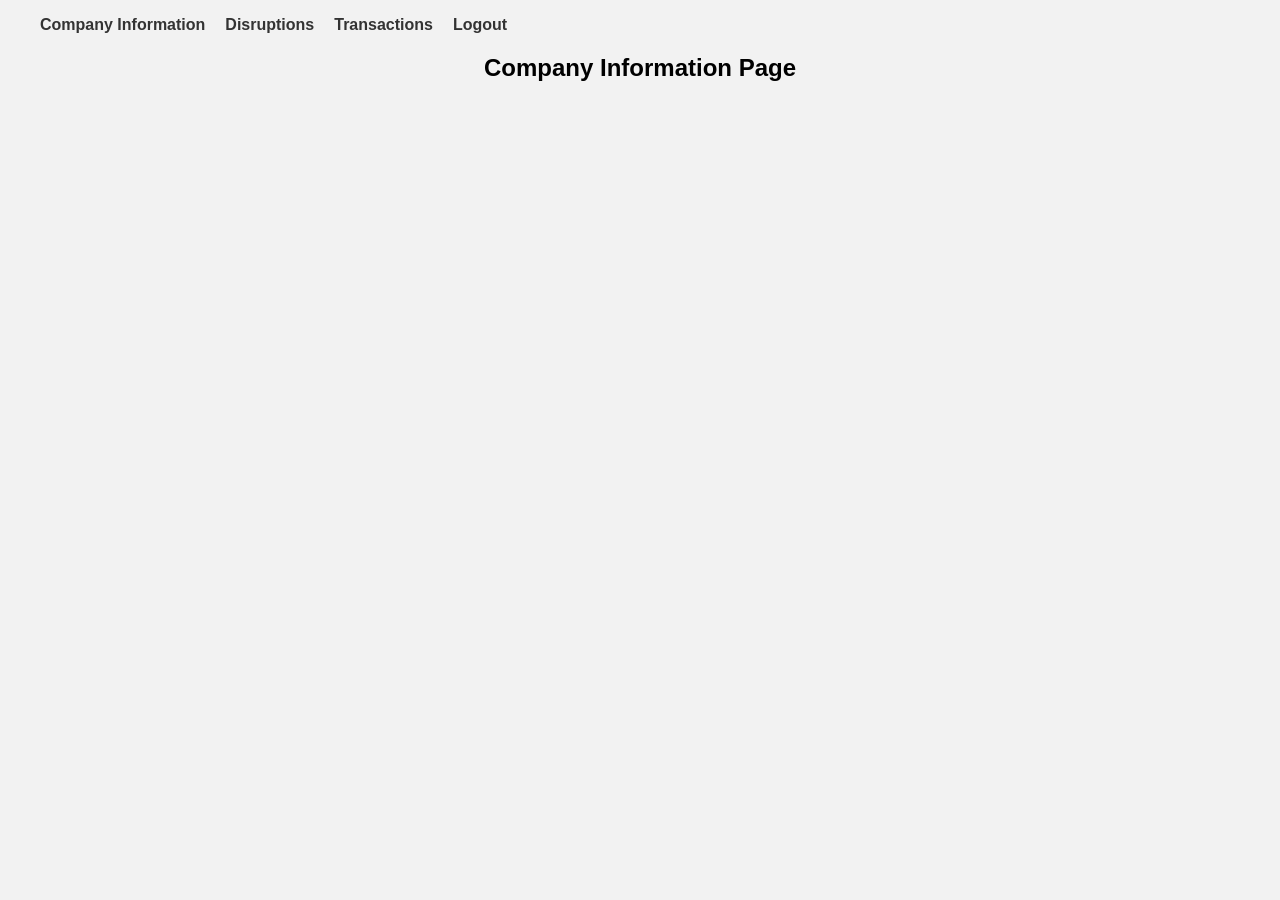
==== company.html @ 4a79bb9a "added navigation links for new pages" ====
<!DOCTYPE html>
<html>
<head>
  <title>Company Information</title>
  <link rel="stylesheet" href="css/style.css">
</head>
<body>
  <ul class="nav-tabs">
    <li><a href="company.html">Company Information</a></li>
    <li><a href="disruptions.html">Disruptions</a></li>
    <li><a href="transactions.html">Transactions</a></li>
    <li><a href="index.html">Logout</a></li>
  </ul>

  <div align="center">
    <h2>Company Information Page</h2>
  </div>
</body>
</html>
---- css/style.css ----
body {
  font-family: Arial, sans-serif;
  background-color: #f2f2f2;
  margin: 0;
  padding: 0;
}

header {
  background-color: white;
  padding: 10px 30px;
  border-bottom: 1px solid #ccc;
  display: flex;
  justify-content: space-between;
  align-items: center;
}

.nav-tabs {
  list-style: none;
  display: flex;
  gap: 20px;
}

.nav-tabs a {
  text-decoration: none;
  color: #333;
  font-weight: bold;
}

.search-bar {
  padding: 5px;
  border-radius: 4px;
  border: 1px solid #ccc;
}

.dashboard {
  display: flex;
  justify-content: space-around;
  padding: 20px;
  gap: 15px;
}

.panel {
  background-color: white;
  border-radius: 8px;
  padding: 15px;
  flex: 1;
  box-shadow: 0 0 5px rgba(0,0,0,0.1);
}

.company-info form,
.transactions form {
  display: flex;
  flex-direction: column;
  gap: 8px;
}

input, button {
  padding: 6px;
  border-radius: 4px;
  border: 1px solid #ccc;
}

button {
  background-color: #0056b3;
  color: white;
  border: none;
  cursor: pointer;
}

button:hover {
  background-color: #00408d;
}

.kpi-box {
  margin-bottom: 10px;
  padding: 10px;
  background-color: #f9f9f9;
  border-radius: 4px;
}
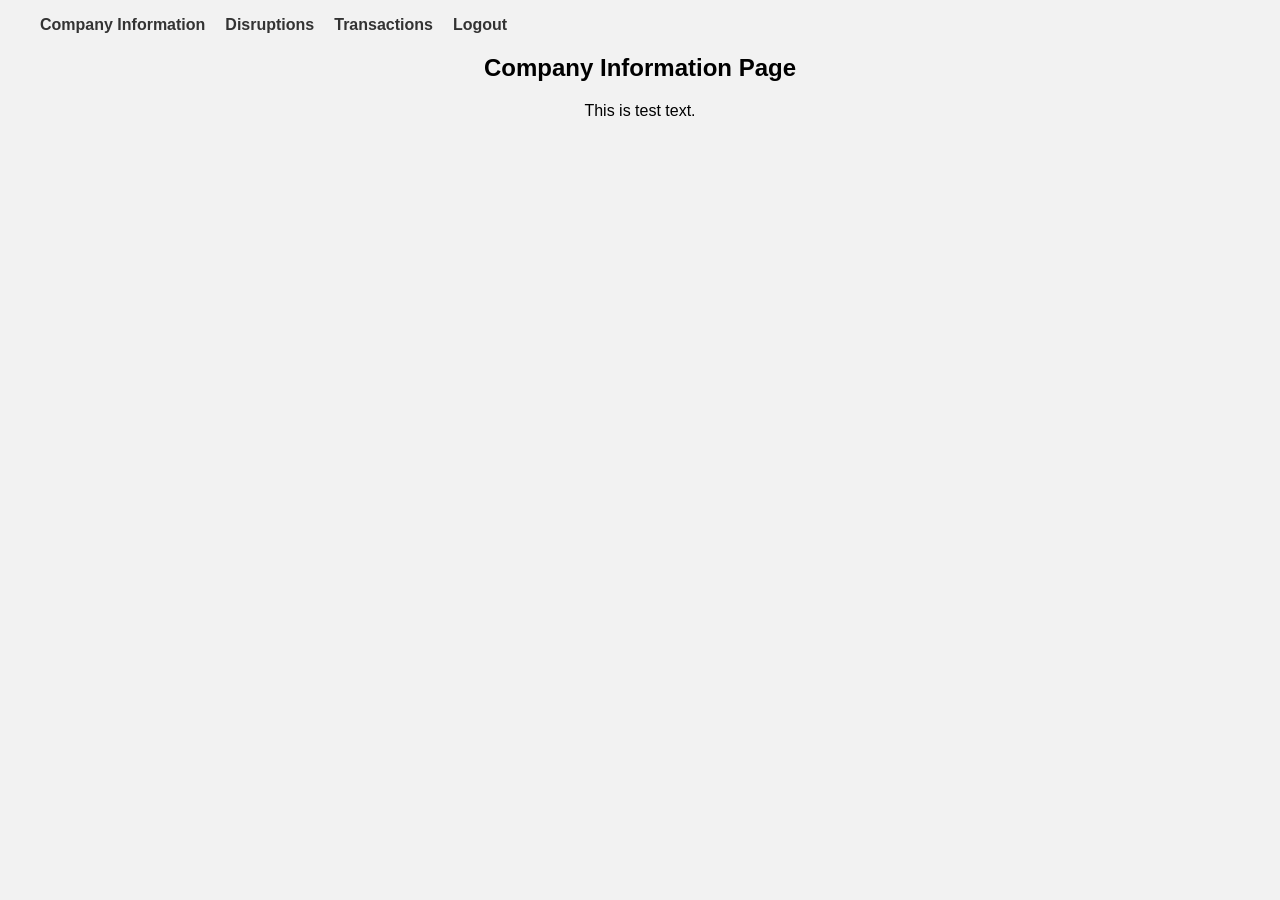
==== commit 7df56d15: "Add test text to company information page" ====
--- a/company.html
+++ b/company.html
@@ -14,6 +14,7 @@
 
   <div align="center">
     <h2>Company Information Page</h2>
+    <p>This is test text. </p>
   </div>
 </body>
 </html>
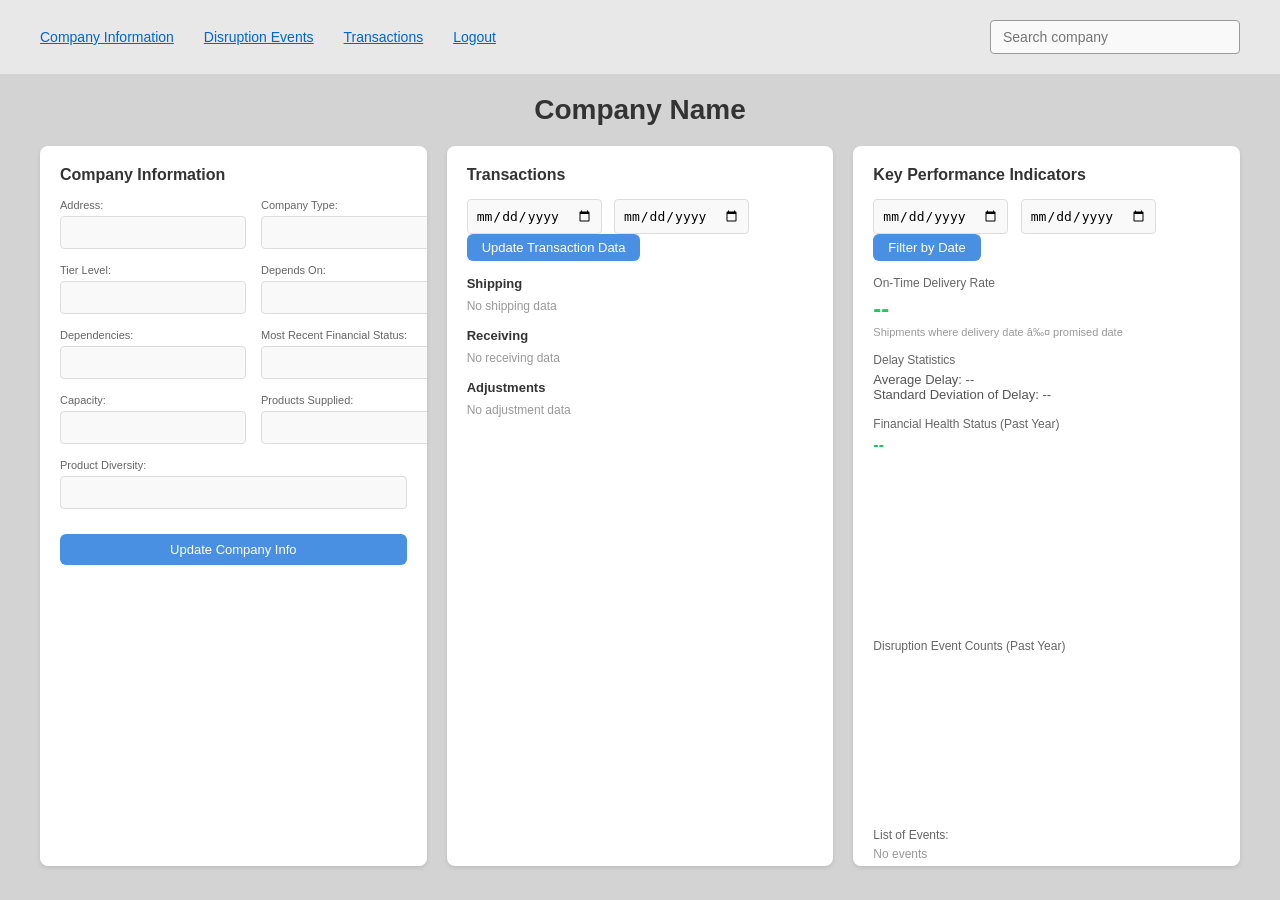
==== commit a8caab86: "Added files from www so the code is the same on github" ====
--- a/company.html
+++ b/company.html
@@ -1,20 +1,938 @@
 <!DOCTYPE html>
 <html>
 <head>
-  <title>Company Information</title>
-  <link rel="stylesheet" href="css/style.css">
+    <title>Company Information</title>
+    <!-- Plotly.js for creating graphs (from your ajax_example.html) -->
+    <script src="https://cdn.plot.ly/plotly-2.35.2.min.js" charset="utf-8"></script>
+    <style>
+        /* Reset default browser styles */
+        * {
+            margin: 0;
+            padding: 0;
+            box-sizing: border-box;
+        }
+
+        body {
+            font-family: -apple-system, BlinkMacSystemFont, 'Segoe UI', Arial, sans-serif;
+            background-color: #d3d3d3;
+            color: #333;
+        }
+
+        /* ===== NAVIGATION BAR STYLES ===== */
+        nav {
+            background-color: #e8e8e8;
+            padding: 20px 40px;
+            display: flex;
+            justify-content: space-between;
+            align-items: center;
+        }
+
+        .nav-links {
+            display: flex;
+            gap: 30px;
+        }
+
+        .nav-links a {
+            color: #0066cc;
+            text-decoration: underline;
+            font-size: 14px;
+        }
+
+        /* ===== SEARCH BOX STYLES ===== */
+        .search-box {
+            position: relative;
+            width: 250px;
+        }
+
+        .search-box input {
+            padding: 8px 12px;
+            border: 1px solid #999;
+            border-radius: 4px;
+            width: 100%;
+            font-size: 14px;
+        }
+
+        /* Dropdown that appears below search box */
+        .search-results {
+            position: absolute;
+            top: 100%;
+            left: 0;
+            right: 0;
+            background-color: white;
+            border: 1px solid #ddd;
+            border-top: none;
+            border-radius: 0 0 4px 4px;
+            max-height: 300px;
+            overflow-y: auto;
+            display: none; /* Hidden by default */
+            z-index: 1000;
+            box-shadow: 0 4px 6px rgba(0,0,0,0.1);
+        }
+
+        /* Show dropdown when .show class is added */
+        .search-results.show {
+            display: block;
+        }
+
+        /* Individual search result item */
+        .search-result-item {
+            padding: 12px;
+            cursor: pointer;
+            border-bottom: 1px solid #f0f0f0;
+            font-size: 14px;
+        }
+
+        .search-result-item:hover {
+            background-color: #f5f5f5;
+        }
+
+        .no-results {
+            padding: 12px;
+            color: #999;
+            font-size: 14px;
+            text-align: center;
+        }
+
+        /* ===== MAIN CONTAINER STYLES ===== */
+        .container {
+            padding: 20px 40px;
+            max-width: 1600px;
+            margin: 0 auto;
+        }
+
+        .page-title {
+            text-align: center;
+            font-size: 28px;
+            font-weight: 600;
+            margin-bottom: 20px;
+            color: #333;
+        }
+
+        /* Three-column grid layout */
+        .dashboard-grid {
+            display: grid;
+            grid-template-columns: 1fr 1fr 1fr;
+            gap: 20px;
+        }
+
+        /* ===== CARD STYLES ===== */
+        .card {
+            background-color: white;
+            border-radius: 8px;
+            padding: 20px;
+            box-shadow: 0 2px 4px rgba(0,0,0,0.1);
+            max-height: calc(100vh - 180px);
+            overflow-y: auto;
+            display: flex;
+            flex-direction: column;
+        }
+
+        .card-title {
+            font-size: 16px;
+            font-weight: 600;
+            margin-bottom: 15px;
+            color: #333;
+        }
+
+        /* ===== FORM STYLES ===== */
+        .form-row {
+            display: grid;
+            grid-template-columns: 1fr 1fr;
+            gap: 15px;
+            margin-bottom: 15px;
+        }
+
+        .form-group {
+            display: flex;
+            flex-direction: column;
+        }
+
+        .form-group.full-width {
+            grid-column: 1 / -1;
+        }
+
+        label {
+            font-size: 11px;
+            color: #666;
+            margin-bottom: 5px;
+        }
+
+        input, select, textarea {
+            padding: 8px;
+            border: 1px solid #ddd;
+            border-radius: 4px;
+            font-size: 13px;
+            background-color: #f9f9f9;
+        }
+
+        /* ===== BUTTON STYLES ===== */
+        .btn {
+            background-color: #4a90e2;
+            color: white;
+            border: none;
+            padding: 8px 20px;
+            border-radius: 6px;
+            font-size: 13px;
+            cursor: pointer;
+            margin-top: 10px;
+        }
+
+        .btn:hover {
+            background-color: #357abd;
+        }
+
+        /* ===== TRANSACTION SECTION STYLES ===== */
+        .transaction-section {
+            margin-bottom: 15px;
+        }
+
+        .section-label {
+            font-size: 13px;
+            font-weight: 600;
+            color: #333;
+            margin-bottom: 8px;
+        }
+
+        .transaction-list {
+            font-size: 12px;
+            color: #555;
+        }
+
+        /* Individual transaction item */
+        .transaction-item {
+            padding: 8px;
+            margin-bottom: 6px;
+            background-color: #f9f9f9;
+            border-left: 3px solid #4a90e2;
+            border-radius: 4px;
+            font-size: 12px;
+            line-height: 1.5;
+        }
+
+        .transaction-item:last-child {
+            margin-bottom: 0;
+        }
+
+        /* KPI Styles */
+        .kpi-metric {
+            margin-bottom: 15px;
+        }
+
+        .kpi-label {
+            font-size: 12px;
+            color: #666;
+            margin-bottom: 5px;
+        }
+
+        .kpi-value {
+            font-size: 24px;
+            font-weight: 700;
+            color: #22c55e;
+            margin-bottom: 3px;
+        }
+
+        .kpi-description {
+            font-size: 11px;
+            color: #999;
+        }
+
+        .status-healthy {
+            color: #22c55e;
+            font-size: 16px;
+            font-weight: 600;
+        }
+
+        /* Graph containers */
+        .graph-container {
+            width: 100%;
+            height: 150px;
+            margin: 10px 0;
+        }
+
+        .event-list-item {
+            font-size: 12px;
+            color: #555;
+            padding: 5px 0;
+            border-bottom: 1px solid #f0f0f0;
+        }
+
+        .event-list-item:last-child {
+            border-bottom: none;
+        }
+    </style>
 </head>
 <body>
-  <ul class="nav-tabs">
-    <li><a href="company.html">Company Information</a></li>
-    <li><a href="disruptions.html">Disruptions</a></li>
-    <li><a href="transactions.html">Transactions</a></li>
-    <li><a href="index.html">Logout</a></li>
-  </ul>
-
-  <div align="center">
-    <h2>Company Information Page</h2>
-    <p>This is test text. </p>
-  </div>
+    <!-- ===== NAVIGATION BAR ===== -->
+    <nav>
+        <div class="nav-links">
+            <a href="company.html">Company Information</a>
+            <a href="disruptions.html">Disruption Events</a>
+            <a href="transactions.html">Transactions</a>
+	    <a href="index.html">Logout</a>
+        </div>
+        
+        <!-- Search box with dropdown -->
+        <div class="search-box">
+            <input type="text" id="search-input" placeholder="Search company" autocomplete="off">
+            <div class="search-results" id="search-results"></div>
+        </div>
+    </nav>
+
+    <!-- ===== MAIN CONTENT CONTAINER ===== -->
+    <div class="container">
+        <h1 class="page-title">Company Name</h1>
+
+        <div class="dashboard-grid">
+            <!-- ===== LEFT COLUMN: COMPANY INFORMATION ===== -->
+            <div class="card">
+                <h2 class="card-title">Company Information</h2>
+                
+                <div class="form-row">
+                    <div class="form-group">
+                        <label>Address:</label>
+                        <input type="text" id="address" readonly>
+                    </div>
+                    <div class="form-group">
+                        <label>Company Type:</label>
+                        <input type="text" id="company-type" readonly>
+                    </div>
+                </div>
+
+                <div class="form-row">
+                    <div class="form-group">
+                        <label>Tier Level:</label>
+                        <input type="text" id="tier-level" readonly>
+                    </div>
+                    <div class="form-group">
+                        <label>Depends On:</label>
+                        <input type="text" id="depends-on" readonly>
+                    </div>
+                </div>
+
+                <div class="form-row">
+                    <div class="form-group">
+                        <label>Dependencies:</label>
+                        <input type="text" id="dependencies" readonly>
+                    </div>
+                    <div class="form-group">
+                        <label>Most Recent Financial Status:</label>
+                        <input type="text" id="financial-status" readonly>
+                    </div>
+                </div>
+
+                <div class="form-row">
+                    <div class="form-group">
+                        <label>Capacity:</label>
+                        <input type="text" id="capacity" readonly>
+                    </div>
+                    <div class="form-group">
+                        <label>Products Supplied:</label>
+                        <input type="text" id="products" readonly>
+                    </div>
+                </div>
+
+                <div class="form-row">
+                    <div class="form-group full-width">
+                        <label>Product Diversity:</label>
+                        <input type="text" id="product-diversity" readonly>
+                    </div>
+                </div>
+
+                <button class="btn">Update Company Info</button>
+            </div>
+
+            <!-- ===== MIDDLE COLUMN: TRANSACTIONS ===== -->
+            <div class="card">
+                <h2 class="card-title">Transactions</h2>
+                
+                <!-- Date filter inputs -->
+                <div class="date-inputs" style="margin-bottom: 15px;">
+                    <input type="date" id="transaction-start-date" style="margin-right: 8px;">
+                    <input type="date" id="transaction-end-date" style="margin-right: 8px;">
+                    <button class="btn" onclick="updateTransactions()" style="margin-top: 0; padding: 6px 15px;">Update Transaction Data</button>
+                </div>
+                
+                <!-- Shipping transactions section -->
+                <div class="transaction-section">
+                    <h3 class="section-label">Shipping</h3>
+                    <div id="shipping-list" class="transaction-list">
+                        <p style="color: #999;">No shipping data</p>
+                    </div>
+                </div>
+
+                <!-- Receiving transactions section -->
+                <div class="transaction-section">
+                    <h3 class="section-label">Receiving</h3>
+                    <div id="receiving-list" class="transaction-list">
+                        <p style="color: #999;">No receiving data</p>
+                    </div>
+                </div>
+
+                <!-- Adjustments section -->
+                <div class="transaction-section">
+                    <h3 class="section-label">Adjustments</h3>
+                    <div id="adjustments-list" class="transaction-list">
+                        <p style="color: #999;">No adjustment data</p>
+                    </div>
+                </div>
+            </div>
+
+            <!-- ===== RIGHT COLUMN: KEY PERFORMANCE INDICATORS ===== -->
+            <div class="card">
+                <h2 class="card-title">Key Performance Indicators</h2>
+                
+                <!-- Date filter inputs for KPIs -->
+                <div class="date-inputs" style="margin-bottom: 15px;">
+                    <input type="date" id="kpi-start-date" style="margin-right: 8px;">
+                    <input type="date" id="kpi-end-date" style="margin-right: 8px;">
+                    <button class="btn" onclick="filterKPIsByDate()" style="margin-top: 0; padding: 6px 15px;">Filter by Date</button>
+                </div>
+
+                <!-- On-Time Delivery Rate -->
+                <div class="kpi-metric">
+                    <div class="kpi-label">On-Time Delivery Rate</div>
+                    <div class="kpi-value" id="delivery-rate">--</div>
+                    <div class="kpi-description">Shipments where delivery date ≤ promised date</div>
+                </div>
+
+                <!-- Delay Statistics -->
+                <div class="kpi-metric">
+                    <div class="kpi-label">Delay Statistics</div>
+                    <div style="font-size: 13px; color: #555;">
+                        <div id="avg-delay">Average Delay: --</div>
+                        <div id="std-delay">Standard Deviation of Delay: --</div>
+                    </div>
+                </div>
+
+                <!-- Financial Health Status -->
+                <div class="kpi-metric">
+                    <div class="kpi-label">Financial Health Status (Past Year)</div>
+                    <div class="status-healthy" id="financial-health-status">--</div>
+                    <!-- Graph for financial health trend -->
+                    <div id="financial-graph" class="graph-container"></div>
+                </div>
+
+                <!-- Disruption Event Counts -->
+                <div class="kpi-metric">
+                    <div class="kpi-label">Disruption Event Counts (Past Year)</div>
+                    <!-- Graph for disruption events -->
+                    <div id="disruption-graph" class="graph-container"></div>
+                    
+                    <div class="kpi-label" style="margin-top: 15px;">List of Events:</div>
+                    <div id="event-list">
+                        <p style="color: #999; font-size: 12px;">No events</p>
+                    </div>
+                </div>
+
+                <!-- Update KPI Data button at bottom -->
+                <button class="btn" onclick="updateKPIs()" style="margin-top: auto;">Update KPI Data</button>
+            </div>
+        </div>
+    </div>
+
+    <!-- ===== JAVASCRIPT CODE ===== -->
+    <script>
+        // Get references to search box elements
+        var searchInput = document.getElementById("search-input");
+        var searchResults = document.getElementById("search-results");
+        var currentCompanyId = null; // Stores the currently selected company ID
+
+        // =====================================================================
+        // SEARCH FUNCTIONALITY
+        // =====================================================================
+        // This runs every time the user types in the search box
+        searchInput.addEventListener("input", function() {
+            var searchTerm = searchInput.value.trim();
+            
+            // If search box is empty, hide the dropdown
+            if(searchTerm.length < 1) {
+                searchResults.classList.remove("show");
+                return;
+            }
+            
+            // Create AJAX request to search for companies
+            var xhttp = new XMLHttpRequest();
+            
+            // This function runs when we get a response from the server
+            xhttp.onload = function() {
+                if (this.readyState == 4 && this.status == 200) {
+                    // Parse the JSON response
+                    var data = JSON.parse(this.responseText);
+                    
+                    // Clear previous search results
+                    searchResults.innerHTML = "";
+                    
+                    // If there's an error, show it
+                    if(data.error) {
+                        searchResults.innerHTML = '<div class="no-results">Error: ' + data.error + '</div>';
+                        searchResults.classList.add("show");
+                        return;
+                    }
+                    
+                    // If no companies found, show "no results" message
+                    if(data.length == 0) {
+                        searchResults.innerHTML = '<div class="no-results">No companies found</div>';
+                        searchResults.classList.add("show");
+                        return;
+                    }
+                    
+                    // Loop through each company and create a clickable item
+                    for(var i = 0; i < data.length; i++) {
+                        var item = document.createElement("div");
+                        item.className = "search-result-item";
+                        item.textContent = data[i].CompanyName;
+                        item.setAttribute("data-id", data[i].CompanyID);
+                        
+                        // When user clicks on a company, load its info
+                        item.onclick = function() {
+                            var companyId = this.getAttribute("data-id");
+                            var companyName = this.textContent;
+                            loadCompanyInfo(companyId);
+                            searchResults.classList.remove("show");
+                            searchInput.value = companyName;
+                        };
+                        
+                        searchResults.appendChild(item);
+                    }
+                    
+                    // Show the dropdown with results
+                    searchResults.classList.add("show");
+                }
+            };
+            
+            // If AJAX request fails, show error
+            xhttp.onerror = function() {
+                searchResults.innerHTML = '<div class="no-results">Connection error</div>';
+                searchResults.classList.add("show");
+            };
+            
+            // Send the search request to the PHP file
+            xhttp.open("GET", "supply_chain.php?action=search&query=" + encodeURIComponent(searchTerm), true);
+            xhttp.send();
+        });
+
+        // Hide search results dropdown when clicking outside the search box
+        document.addEventListener("click", function(event) {
+            if (!event.target.closest(".search-box")) {
+                searchResults.classList.remove("show");
+            }
+        });
+
+        // =====================================================================
+        // LOAD COMPANY INFORMATION
+        // =====================================================================
+        // This function loads all the info for a selected company
+        function loadCompanyInfo(companyId) {
+            currentCompanyId = companyId; // Store the company ID for later use
+            
+            var xhttp = new XMLHttpRequest();
+            
+            // When we get the company data back from the server
+            xhttp.onload = function() {
+                if (this.readyState == 4 && this.status == 200) {
+                    var data = JSON.parse(this.responseText);
+                    
+                    if(data.error) {
+                        alert("Error: " + data.error);
+                        return;
+                    }
+                    
+                    // Update the page title with company name
+                    document.querySelector(".page-title").textContent = data.CompanyName;
+                    
+                    // Fill in all the company information fields
+                    document.getElementById("address").value = data.Address;
+                    document.getElementById("company-type").value = data.Type;
+                    document.getElementById("tier-level").value = data.TierLevel;
+                    document.getElementById("depends-on").value = data.UpstreamSuppliers;
+                    document.getElementById("dependencies").value = data.DownstreamDependencies;
+                    document.getElementById("financial-status").value = data.FinancialStatus;
+                    document.getElementById("capacity").value = data.Capacity;
+                    document.getElementById("products").value = data.Products;
+                    document.getElementById("product-diversity").value = data.ProductDiversity;
+                    
+                    // Load transaction data for this company
+                    loadTransactionData(companyId);
+                    
+                    // Clear KPI data - user needs to enter dates and click update button
+                    document.getElementById("delivery-rate").textContent = "--";
+                    document.getElementById("avg-delay").textContent = "Average Delay: --";
+                    document.getElementById("std-delay").textContent = "Standard Deviation of Delay: --";
+                    document.getElementById("financial-health-status").textContent = "--";
+                    document.getElementById("event-list").innerHTML = '<p style="color: #999; font-size: 12px;">No events</p>';
+                    document.getElementById("financial-graph").innerHTML = "";
+                    document.getElementById("disruption-graph").innerHTML = "";
+                    
+                    // DON'T auto-load KPI data - wait for user to enter dates and click button
+                }
+            };
+            
+            // Request company info from the PHP file
+            xhttp.open("GET", "supply_chain.php?company=" + companyId, true);
+            xhttp.send();
+        }
+
+        // =====================================================================
+        // LOAD TRANSACTION DATA
+        // =====================================================================
+        // This function loads transaction data for a company
+        // It can optionally filter by date range
+        function loadTransactionData(companyId, startDate, endDate) {
+            var xhttp = new XMLHttpRequest();
+            
+            // When we get the transaction data back from the server
+            xhttp.onload = function() {
+                if (this.readyState == 4 && this.status == 200) {
+                    try {
+                        var data = JSON.parse(this.responseText);
+                    } catch(e) {
+                        console.error("Failed to parse transaction JSON:", e);
+                        console.error("Response was:", this.responseText);
+                        alert("Error loading transaction data. Check console for details.");
+                        return;
+                    }
+                    
+                    if(data.error) {
+                        console.error("Transaction Error:", data.error);
+                        alert("Transaction Error: " + data.error);
+                        return;
+                    }
+                    
+                    // ===== DISPLAY SHIPPING DATA =====
+                    var shippingList = document.getElementById("shipping-list");
+                    if(data.shipping && data.shipping.length > 0) {
+                        shippingList.innerHTML = ""; // Clear existing content
+                        
+                        // Loop through each shipping transaction
+                        for(var i = 0; i < data.shipping.length; i++) {
+                            var item = document.createElement("div");
+                            item.className = "transaction-item";
+                            item.innerHTML = "<strong>Shipment #" + data.shipping[i].ShipmentID + "</strong><br>" +
+                                           "Product: " + data.shipping[i].Product + "<br>" +
+                                           "Promised Date: " + data.shipping[i].PromisedDate;
+                            shippingList.appendChild(item);
+                        }
+                    } else {
+                        shippingList.innerHTML = '<p style="color: #999;">No shipping data</p>';
+                    }
+                    
+                    // ===== DISPLAY RECEIVING DATA =====
+                    var receivingList = document.getElementById("receiving-list");
+                    if(data.receiving && data.receiving.length > 0) {
+                        receivingList.innerHTML = ""; // Clear existing content
+                        
+                        // Loop through each receiving transaction
+                        for(var i = 0; i < data.receiving.length; i++) {
+                            var item = document.createElement("div");
+                            item.className = "transaction-item";
+                            item.innerHTML = "<strong>Receipt #" + data.receiving[i].ReceivingID + "</strong><br>" +
+                                           "Product: " + data.receiving[i].Product + "<br>" +
+                                           "Received Date: " + data.receiving[i].ReceivedDate;
+                            receivingList.appendChild(item);
+                        }
+                    } else {
+                        receivingList.innerHTML = '<p style="color: #999;">No receiving data</p>';
+                    }
+                    
+                    // ===== DISPLAY ADJUSTMENTS DATA =====
+                    var adjustmentsList = document.getElementById("adjustments-list");
+                    if(data.adjustments && data.adjustments.length > 0) {
+                        adjustmentsList.innerHTML = ""; // Clear existing content
+                        
+                        // Loop through each adjustment transaction
+                        for(var i = 0; i < data.adjustments.length; i++) {
+                            var item = document.createElement("div");
+                            item.className = "transaction-item";
+                            item.innerHTML = "<strong>Inventory Adjustment</strong><br>" +
+                                           "Product: " + data.adjustments[i].Product + "<br>" +
+                                           "Date: " + data.adjustments[i].Date;
+                            adjustmentsList.appendChild(item);
+                        }
+                    } else {
+                        adjustmentsList.innerHTML = '<p style="color: #999;">No adjustment data</p>';
+                    }
+                }
+            };
+            
+            // Build the URL with company ID
+            var url = "supply_chain.php?action=transactions&company=" + companyId;
+            
+            // If dates are provided, add them to the URL
+            if(startDate && endDate) {
+                url += "&start_date=" + startDate + "&end_date=" + endDate;
+            }
+            
+            // Request transaction data from the PHP file
+            xhttp.open("GET", url, true);
+            xhttp.send();
+        }
+
+        // =====================================================================
+        // UPDATE TRANSACTIONS WITH DATE FILTER
+        // =====================================================================
+        // This function is called when the user clicks "Update Transaction Data"
+        function updateTransactions() {
+            // Make sure a company is selected first
+            if(!currentCompanyId) {
+                alert("Please select a company first");
+                return;
+            }
+            
+            // Get the date values from the input fields
+            var startDate = document.getElementById("transaction-start-date").value;
+            var endDate = document.getElementById("transaction-end-date").value;
+            
+            // Make sure both dates are selected
+            if(!startDate || !endDate) {
+                alert("Please select both start and end dates");
+                return;
+            }
+            
+            // Load transaction data with date filtering
+            loadTransactionData(currentCompanyId, startDate, endDate);
+        }
+
+        // =====================================================================
+        // FILTER KPIs BY DATE RANGE
+        // =====================================================================
+        // This function is called when the user clicks "Filter by Date"
+        function filterKPIsByDate() {
+            // Make sure a company is selected first
+            if(!currentCompanyId) {
+                alert("Please select a company first");
+                return;
+            }
+            
+            // Get the date values from the input fields
+            var startDate = document.getElementById("kpi-start-date").value;
+            var endDate = document.getElementById("kpi-end-date").value;
+            
+            // Make sure both dates are selected
+            if(!startDate || !endDate) {
+                alert("Please select both start and end dates");
+                return;
+            }
+            
+            // Load KPI data with date filtering
+            loadKPIData(currentCompanyId, startDate, endDate);
+        }
+
+        // =====================================================================
+        // UPDATE KPIs (for future use)
+        // =====================================================================
+        // This function is called when the user clicks "Update KPI Data" at the bottom
+        // You can use this for refreshing or updating the KPI data in the database
+        function updateKPIs() {
+            if(!currentCompanyId) {
+                alert("Please select a company first");
+                return;
+            }
+            
+            // TODO: Add functionality for updating KPI data
+            // For now, just reload the current KPI data
+            var startDate = document.getElementById("kpi-start-date").value;
+            var endDate = document.getElementById("kpi-end-date").value;
+            
+            if(startDate && endDate) {
+                loadKPIData(currentCompanyId, startDate, endDate);
+            } else {
+                alert("Please filter by date first using the 'Filter by Date' button");
+            }
+        }
+
+        // =====================================================================
+        // LOAD KPI DATA
+        // =====================================================================
+        // This function loads Key Performance Indicators for a company
+        // It can optionally filter by date range
+        function loadKPIData(companyId, startDate, endDate) {
+            var xhttp = new XMLHttpRequest();
+            
+            // When we get the KPI data back from the server
+            xhttp.onload = function() {
+                if (this.readyState == 4 && this.status == 200) {
+                    try {
+                        var data = JSON.parse(this.responseText);
+                    } catch(e) {
+                        console.error("Failed to parse JSON:", e);
+                        console.error("Response was:", this.responseText);
+                        alert("Error loading KPI data. Check console for details.");
+                        return;
+                    }
+                    
+                    if(data.error) {
+                        console.error("KPI Error:", data.error);
+                        alert("KPI Error: " + data.error);
+                        return;
+                    }
+                    
+                    // ===== UPDATE ON-TIME DELIVERY RATE =====
+                    if(data.deliveryRate !== null && data.deliveryRate !== undefined) {
+                        document.getElementById("delivery-rate").textContent = data.deliveryRate + "%";
+                    } else {
+                        document.getElementById("delivery-rate").textContent = "--";
+                    }
+                    
+                    // ===== UPDATE DELAY STATISTICS =====
+                    if(data.avgDelay !== null && data.avgDelay !== undefined) {
+                        document.getElementById("avg-delay").textContent = "Average Delay: " + data.avgDelay + " days";
+                    } else {
+                        document.getElementById("avg-delay").textContent = "Average Delay: --";
+                    }
+                    
+                    if(data.stdDelay !== null && data.stdDelay !== undefined) {
+                        document.getElementById("std-delay").textContent = "Standard Deviation of Delay: " + data.stdDelay + " days";
+                    } else {
+                        document.getElementById("std-delay").textContent = "Standard Deviation of Delay: --";
+                    }
+                    
+                    // ===== UPDATE FINANCIAL HEALTH STATUS =====
+                    if(data.financialStatus && data.financialStatus !== 'N/A') {
+                        document.getElementById("financial-health-status").textContent = data.financialStatus;
+                    } else {
+                        document.getElementById("financial-health-status").textContent = "--";
+                    }
+                    
+                    // ===== CREATE FINANCIAL HEALTH GRAPH =====
+                    // Using Plotly.js (from your ajax_example.html)
+                    if(data.financialTrend && data.financialTrend.length > 0) {
+                        var financialTrace = {
+                            x: data.financialTrend.map(function(item) { return item.quarter; }),
+                            y: data.financialTrend.map(function(item) { return item.score; }),
+                            type: 'scatter',
+                            mode: 'lines',
+                            line: { color: '#22c55e', width: 2 }
+                        };
+                        
+                        var financialLayout = {
+                            margin: { t: 5, r: 10, b: 25, l: 35 },
+                            xaxis: { title: '' },
+                            yaxis: { title: 'Health Score' },
+                            height: 150
+                        };
+                        
+                        Plotly.newPlot('financial-graph', [financialTrace], financialLayout, {displayModeBar: false});
+                    }
+                    
+                    // ===== CREATE DISRUPTION EVENTS GRAPH =====
+                    if(data.disruptionTrend && data.disruptionTrend.length > 0) {
+                        var disruptionTrace = {
+                            x: data.disruptionTrend.map(function(item) { return item.month; }),
+                            y: data.disruptionTrend.map(function(item) { return item.count; }),
+                            type: 'scatter',
+                            mode: 'lines',
+                            line: { color: '#ef4444', width: 2 }
+                        };
+                        
+                        var disruptionLayout = {
+                            margin: { t: 5, r: 10, b: 25, l: 35 },
+                            xaxis: { title: '' },
+                            yaxis: { title: 'Event Count' },
+                            height: 150
+                        };
+                        
+                        Plotly.newPlot('disruption-graph', [disruptionTrace], disruptionLayout, {displayModeBar: false});
+                    }
+                    
+                    // ===== UPDATE EVENT LIST =====
+                    var eventList = document.getElementById("event-list");
+                    if(data.events && data.events.length > 0) {
+                        eventList.innerHTML = "";
+                        for(var i = 0; i < data.events.length; i++) {
+                            var eventItem = document.createElement("div");
+                            eventItem.className = "event-list-item";
+                            eventItem.textContent = "· " + data.events[i].name + " (" + data.events[i].date + ")";
+                            eventList.appendChild(eventItem);
+                        }
+                    } else {
+                        eventList.innerHTML = '<p style="color: #999; font-size: 12px;">No events</p>';
+                    }
+                }
+            };
+            
+            // Build URL with company ID
+            var url = "supply_chain.php?action=kpi&company=" + companyId;
+            
+            // If dates are provided, add them to the URL
+            if(startDate && endDate) {
+                url += "&start_date=" + startDate + "&end_date=" + endDate;
+            }
+            
+            // Request KPI data from the PHP file
+            xhttp.open("GET", url, true);
+            xhttp.send();
+        }
+
+        // =====================================================================
+        // UPDATE KPIs WITH DATE FILTER
+        // =====================================================================
+        // This function is called when the user clicks "Update KPI Data"
+        function updateKPIs() {
+            // Make sure a company is selected first
+            if(!currentCompanyId) {
+                alert("Please select a company first");
+                return;
+            }
+            
+            // Get the date values from the input fields
+            var startDate = document.getElementById("kpi-start-date").value;
+            var endDate = document.getElementById("kpi-end-date").value;
+            
+            // Make sure both dates are selected
+            if(!startDate || !endDate) {
+                alert("Please select both start and end dates");
+                return;
+            }
+            
+            // Load KPI data with date filtering
+            loadKPIData(currentCompanyId, startDate, endDate);
+        }
+
+        // =====================================================================
+        // PAGE LOAD - CLEAR ALL FIELDS
+        // =====================================================================
+        // This runs when the page first loads
+        window.onload = function() {
+            currentCompanyId = null;
+            
+            // Clear the page title
+            document.querySelector(".page-title").textContent = "Company Name";
+            
+            // Clear all company info fields
+            document.getElementById("address").value = "";
+            document.getElementById("company-type").value = "";
+            document.getElementById("tier-level").value = "";
+            document.getElementById("depends-on").value = "";
+            document.getElementById("dependencies").value = "";
+            document.getElementById("financial-status").value = "";
+            document.getElementById("capacity").value = "";
+            document.getElementById("products").value = "";
+            document.getElementById("product-diversity").value = "";
+            searchInput.value = "";
+            
+            // Clear transaction data
+            document.getElementById("shipping-list").innerHTML = '<p style="color: #999;">No shipping data</p>';
+            document.getElementById("receiving-list").innerHTML = '<p style="color: #999;">No receiving data</p>';
+            document.getElementById("adjustments-list").innerHTML = '<p style="color: #999;">No adjustment data</p>';
+            
+            // Clear date inputs
+            document.getElementById("transaction-start-date").value = "";
+            document.getElementById("transaction-end-date").value = "";
+            document.getElementById("kpi-start-date").value = "";
+            document.getElementById("kpi-end-date").value = "";
+            
+            // Clear KPI data
+            document.getElementById("delivery-rate").textContent = "--";
+            document.getElementById("avg-delay").textContent = "Average Delay: --";
+            document.getElementById("std-delay").textContent = "Standard Deviation of Delay: --";
+            document.getElementById("financial-health-status").textContent = "--";
+            document.getElementById("event-list").innerHTML = '<p style="color: #999; font-size: 12px;">No events</p>';
+            
+            // Clear graphs
+            document.getElementById("financial-graph").innerHTML = "";
+            document.getElementById("disruption-graph").innerHTML = "";
+        };
+    </script>
+
 </body>
-</html>
+</html>
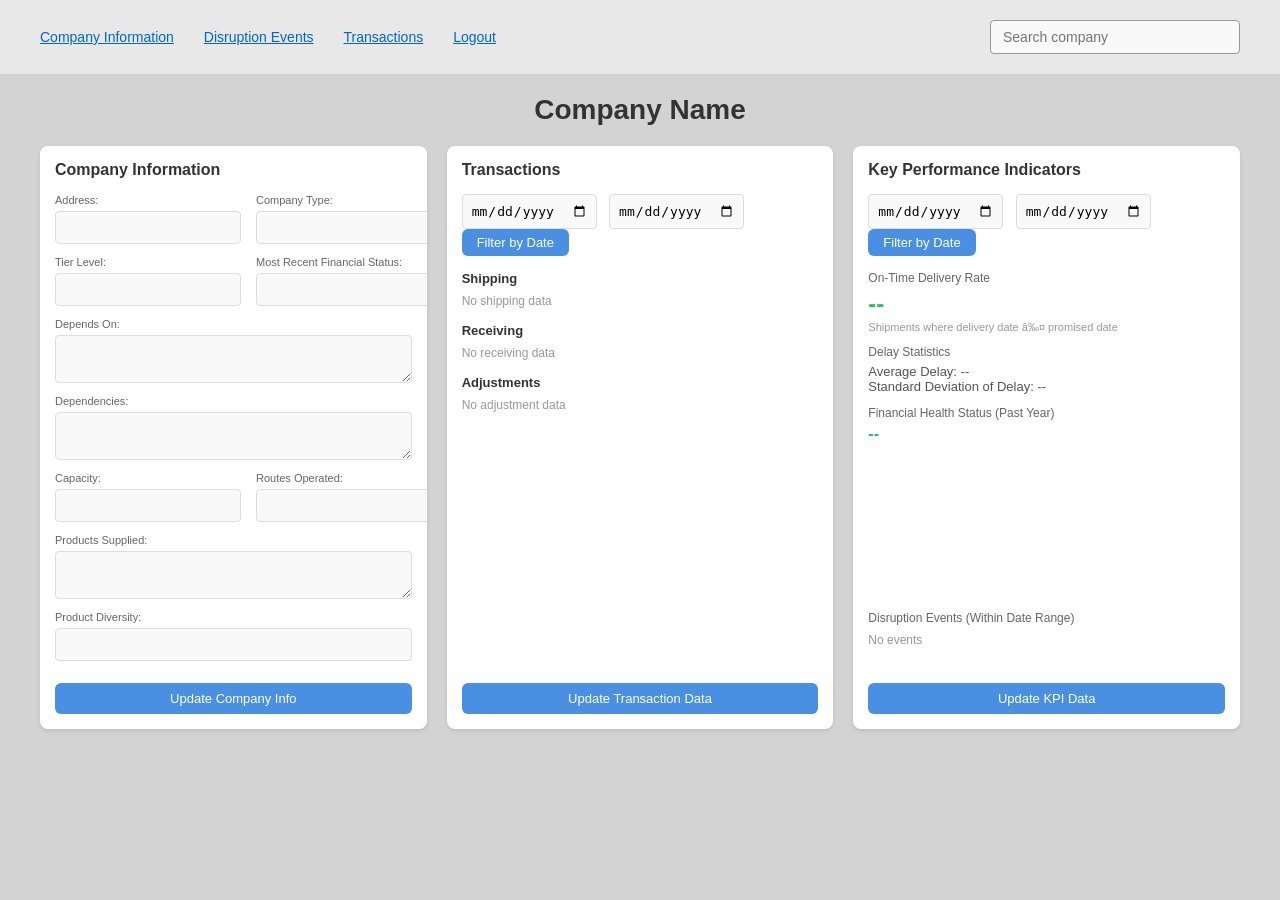
==== commit 9232fe8f: "created company.css for company page styling" ====
--- a/company.html
+++ b/company.html
@@ -4,262 +4,7 @@
     <title>Company Information</title>
     <!-- Plotly.js for creating graphs (from your ajax_example.html) -->
     <script src="https://cdn.plot.ly/plotly-2.35.2.min.js" charset="utf-8"></script>
-    <style>
-        /* Reset default browser styles */
-        * {
-            margin: 0;
-            padding: 0;
-            box-sizing: border-box;
-        }
-
-        body {
-            font-family: -apple-system, BlinkMacSystemFont, 'Segoe UI', Arial, sans-serif;
-            background-color: #d3d3d3;
-            color: #333;
-        }
-
-        /* ===== NAVIGATION BAR STYLES ===== */
-        nav {
-            background-color: #e8e8e8;
-            padding: 20px 40px;
-            display: flex;
-            justify-content: space-between;
-            align-items: center;
-        }
-
-        .nav-links {
-            display: flex;
-            gap: 30px;
-        }
-
-        .nav-links a {
-            color: #0066cc;
-            text-decoration: underline;
-            font-size: 14px;
-        }
-
-        /* ===== SEARCH BOX STYLES ===== */
-        .search-box {
-            position: relative;
-            width: 250px;
-        }
-
-        .search-box input {
-            padding: 8px 12px;
-            border: 1px solid #999;
-            border-radius: 4px;
-            width: 100%;
-            font-size: 14px;
-        }
-
-        /* Dropdown that appears below search box */
-        .search-results {
-            position: absolute;
-            top: 100%;
-            left: 0;
-            right: 0;
-            background-color: white;
-            border: 1px solid #ddd;
-            border-top: none;
-            border-radius: 0 0 4px 4px;
-            max-height: 300px;
-            overflow-y: auto;
-            display: none; /* Hidden by default */
-            z-index: 1000;
-            box-shadow: 0 4px 6px rgba(0,0,0,0.1);
-        }
-
-        /* Show dropdown when .show class is added */
-        .search-results.show {
-            display: block;
-        }
-
-        /* Individual search result item */
-        .search-result-item {
-            padding: 12px;
-            cursor: pointer;
-            border-bottom: 1px solid #f0f0f0;
-            font-size: 14px;
-        }
-
-        .search-result-item:hover {
-            background-color: #f5f5f5;
-        }
-
-        .no-results {
-            padding: 12px;
-            color: #999;
-            font-size: 14px;
-            text-align: center;
-        }
-
-        /* ===== MAIN CONTAINER STYLES ===== */
-        .container {
-            padding: 20px 40px;
-            max-width: 1600px;
-            margin: 0 auto;
-        }
-
-        .page-title {
-            text-align: center;
-            font-size: 28px;
-            font-weight: 600;
-            margin-bottom: 20px;
-            color: #333;
-        }
-
-        /* Three-column grid layout */
-        .dashboard-grid {
-            display: grid;
-            grid-template-columns: 1fr 1fr 1fr;
-            gap: 20px;
-        }
-
-        /* ===== CARD STYLES ===== */
-        .card {
-            background-color: white;
-            border-radius: 8px;
-            padding: 20px;
-            box-shadow: 0 2px 4px rgba(0,0,0,0.1);
-            max-height: calc(100vh - 180px);
-            overflow-y: auto;
-            display: flex;
-            flex-direction: column;
-        }
-
-        .card-title {
-            font-size: 16px;
-            font-weight: 600;
-            margin-bottom: 15px;
-            color: #333;
-        }
-
-        /* ===== FORM STYLES ===== */
-        .form-row {
-            display: grid;
-            grid-template-columns: 1fr 1fr;
-            gap: 15px;
-            margin-bottom: 15px;
-        }
-
-        .form-group {
-            display: flex;
-            flex-direction: column;
-        }
-
-        .form-group.full-width {
-            grid-column: 1 / -1;
-        }
-
-        label {
-            font-size: 11px;
-            color: #666;
-            margin-bottom: 5px;
-        }
-
-        input, select, textarea {
-            padding: 8px;
-            border: 1px solid #ddd;
-            border-radius: 4px;
-            font-size: 13px;
-            background-color: #f9f9f9;
-        }
-
-        /* ===== BUTTON STYLES ===== */
-        .btn {
-            background-color: #4a90e2;
-            color: white;
-            border: none;
-            padding: 8px 20px;
-            border-radius: 6px;
-            font-size: 13px;
-            cursor: pointer;
-            margin-top: 10px;
-        }
-
-        .btn:hover {
-            background-color: #357abd;
-        }
-
-        /* ===== TRANSACTION SECTION STYLES ===== */
-        .transaction-section {
-            margin-bottom: 15px;
-        }
-
-        .section-label {
-            font-size: 13px;
-            font-weight: 600;
-            color: #333;
-            margin-bottom: 8px;
-        }
-
-        .transaction-list {
-            font-size: 12px;
-            color: #555;
-        }
-
-        /* Individual transaction item */
-        .transaction-item {
-            padding: 8px;
-            margin-bottom: 6px;
-            background-color: #f9f9f9;
-            border-left: 3px solid #4a90e2;
-            border-radius: 4px;
-            font-size: 12px;
-            line-height: 1.5;
-        }
-
-        .transaction-item:last-child {
-            margin-bottom: 0;
-        }
-
-        /* KPI Styles */
-        .kpi-metric {
-            margin-bottom: 15px;
-        }
-
-        .kpi-label {
-            font-size: 12px;
-            color: #666;
-            margin-bottom: 5px;
-        }
-
-        .kpi-value {
-            font-size: 24px;
-            font-weight: 700;
-            color: #22c55e;
-            margin-bottom: 3px;
-        }
-
-        .kpi-description {
-            font-size: 11px;
-            color: #999;
-        }
-
-        .status-healthy {
-            color: #22c55e;
-            font-size: 16px;
-            font-weight: 600;
-        }
-
-        /* Graph containers */
-        .graph-container {
-            width: 100%;
-            height: 150px;
-            margin: 10px 0;
-        }
-
-        .event-list-item {
-            font-size: 12px;
-            color: #555;
-            padding: 5px 0;
-            border-bottom: 1px solid #f0f0f0;
-        }
-
-        .event-list-item:last-child {
-            border-bottom: none;
-        }
-    </style>
+    <link rel="stylesheet" href="css/company.css">
 </head>
 <body>
     <!-- ===== NAVIGATION BAR ===== -->
@@ -268,7 +13,7 @@
             <a href="company.html">Company Information</a>
             <a href="disruptions.html">Disruption Events</a>
             <a href="transactions.html">Transactions</a>
-	    <a href="index.html">Logout</a>
+            <a href="index.html">Logout</a>
         </div>
         
         <!-- Search box with dropdown -->
@@ -304,19 +49,22 @@
                         <input type="text" id="tier-level" readonly>
                     </div>
                     <div class="form-group">
-                        <label>Depends On:</label>
-                        <input type="text" id="depends-on" readonly>
-                    </div>
-                </div>
-
-                <div class="form-row">
-                    <div class="form-group">
-                        <label>Dependencies:</label>
-                        <input type="text" id="dependencies" readonly>
-                    </div>
-                    <div class="form-group">
                         <label>Most Recent Financial Status:</label>
                         <input type="text" id="financial-status" readonly>
+                    </div>
+                </div>
+
+                <div class="form-row">
+                    <div class="form-group full-width">
+                        <label>Depends On:</label>
+                        <textarea id="depends-on" readonly rows="2" style="resize: vertical; white-space: pre-line;"></textarea>
+                    </div>
+                </div>
+
+                <div class="form-row">
+                    <div class="form-group full-width">
+                        <label>Dependencies:</label>
+                        <textarea id="dependencies" readonly rows="2" style="resize: vertical; white-space: pre-line;"></textarea>
                     </div>
                 </div>
 
@@ -326,8 +74,15 @@
                         <input type="text" id="capacity" readonly>
                     </div>
                     <div class="form-group">
+                        <label>Routes Operated:</label>
+                        <input type="text" id="routes-operated" readonly>
+                    </div>
+                </div>
+
+                <div class="form-row">
+                    <div class="form-group full-width">
                         <label>Products Supplied:</label>
-                        <input type="text" id="products" readonly>
+                        <textarea id="products" readonly rows="2" style="resize: vertical; white-space: pre-line;"></textarea>
                     </div>
                 </div>
 
@@ -349,7 +104,7 @@
                 <div class="date-inputs" style="margin-bottom: 15px;">
                     <input type="date" id="transaction-start-date" style="margin-right: 8px;">
                     <input type="date" id="transaction-end-date" style="margin-right: 8px;">
-                    <button class="btn" onclick="updateTransactions()" style="margin-top: 0; padding: 6px 15px;">Update Transaction Data</button>
+                    <button class="btn" onclick="filterTransactionsByDate()" style="margin-top: 0; padding: 6px 15px;">Filter by Date</button>
                 </div>
                 
                 <!-- Shipping transactions section -->
@@ -375,6 +130,9 @@
                         <p style="color: #999;">No adjustment data</p>
                     </div>
                 </div>
+
+                <!-- Update Transaction Data button at bottom -->
+                <button class="btn" onclick="updateTransactions()" style="margin-top: auto;">Update Transaction Data</button>
             </div>
 
             <!-- ===== RIGHT COLUMN: KEY PERFORMANCE INDICATORS ===== -->
@@ -412,14 +170,10 @@
                     <div id="financial-graph" class="graph-container"></div>
                 </div>
 
-                <!-- Disruption Event Counts -->
+                <!-- Disruption Events List -->
                 <div class="kpi-metric">
-                    <div class="kpi-label">Disruption Event Counts (Past Year)</div>
-                    <!-- Graph for disruption events -->
-                    <div id="disruption-graph" class="graph-container"></div>
-                    
-                    <div class="kpi-label" style="margin-top: 15px;">List of Events:</div>
-                    <div id="event-list">
+                    <div class="kpi-label">Disruption Events (Within Date Range)</div>
+                    <div id="event-list" style="max-height: 200px; overflow-y: auto; margin-top: 8px;">
                         <p style="color: #999; font-size: 12px;">No events</p>
                     </div>
                 </div>
@@ -544,11 +298,32 @@
                     document.getElementById("address").value = data.Address;
                     document.getElementById("company-type").value = data.Type;
                     document.getElementById("tier-level").value = data.TierLevel;
-                    document.getElementById("depends-on").value = data.UpstreamSuppliers;
-                    document.getElementById("dependencies").value = data.DownstreamDependencies;
+                    
+                    // Format Depends On as list (one per line)
+                    if(data.UpstreamSuppliers && data.UpstreamSuppliers !== 'N/A') {
+                        document.getElementById("depends-on").value = data.UpstreamSuppliers.replace(/, /g, '\n');
+                    } else {
+                        document.getElementById("depends-on").value = data.UpstreamSuppliers;
+                    }
+                    
+                    // Format Dependencies as list (one per line)
+                    if(data.DownstreamDependencies && data.DownstreamDependencies !== 'N/A') {
+                        document.getElementById("dependencies").value = data.DownstreamDependencies.replace(/, /g, '\n');
+                    } else {
+                        document.getElementById("dependencies").value = data.DownstreamDependencies;
+                    }
+                    
                     document.getElementById("financial-status").value = data.FinancialStatus;
                     document.getElementById("capacity").value = data.Capacity;
-                    document.getElementById("products").value = data.Products;
+                    document.getElementById("routes-operated").value = data.RoutesOperated;
+                    
+                    // Format Products Supplied as list (one per line)
+                    if(data.Products && data.Products !== 'N/A') {
+                        document.getElementById("products").value = data.Products.replace(/, /g, '\n');
+                    } else {
+                        document.getElementById("products").value = data.Products;
+                    }
+                    
                     document.getElementById("product-diversity").value = data.ProductDiversity;
                     
                     // Load transaction data for this company
@@ -561,7 +336,10 @@
                     document.getElementById("financial-health-status").textContent = "--";
                     document.getElementById("event-list").innerHTML = '<p style="color: #999; font-size: 12px;">No events</p>';
                     document.getElementById("financial-graph").innerHTML = "";
-                    document.getElementById("disruption-graph").innerHTML = "";
+                    
+                    // Clear date inputs
+                    document.getElementById("kpi-start-date").value = "";
+                    document.getElementById("kpi-end-date").value = "";
                     
                     // DON'T auto-load KPI data - wait for user to enter dates and click button
                 }
@@ -609,7 +387,10 @@
                             item.className = "transaction-item";
                             item.innerHTML = "<strong>Shipment #" + data.shipping[i].ShipmentID + "</strong><br>" +
                                            "Product: " + data.shipping[i].Product + "<br>" +
-                                           "Promised Date: " + data.shipping[i].PromisedDate;
+                                           "From: " + data.shipping[i].SourceCompany + " -> To: " + data.shipping[i].DestinationCompany + "<br>" +
+                                           "Promised: " + data.shipping[i].PromisedDate + 
+                                           (data.shipping[i].ActualDate ? " | Actual: " + data.shipping[i].ActualDate : "") + "<br>" +
+                                           "Quantity: " + data.shipping[i].Quantity;
                             shippingList.appendChild(item);
                         }
                     } else {
@@ -627,7 +408,9 @@
                             item.className = "transaction-item";
                             item.innerHTML = "<strong>Receipt #" + data.receiving[i].ReceivingID + "</strong><br>" +
                                            "Product: " + data.receiving[i].Product + "<br>" +
-                                           "Received Date: " + data.receiving[i].ReceivedDate;
+                                           "Company: " + data.receiving[i].Company + "<br>" +
+                                           "Received: " + data.receiving[i].ReceivedDate + "<br>" +
+                                           "Quantity: " + data.receiving[i].Quantity;
                             receivingList.appendChild(item);
                         }
                     } else {
@@ -643,9 +426,12 @@
                         for(var i = 0; i < data.adjustments.length; i++) {
                             var item = document.createElement("div");
                             item.className = "transaction-item";
-                            item.innerHTML = "<strong>Inventory Adjustment</strong><br>" +
+                            item.innerHTML = "<strong>Adjustment #" + data.adjustments[i].AdjustmentID + "</strong><br>" +
                                            "Product: " + data.adjustments[i].Product + "<br>" +
-                                           "Date: " + data.adjustments[i].Date;
+                                           "Company: " + data.adjustments[i].Company + "<br>" +
+                                           "Date: " + data.adjustments[i].Date + "<br>" +
+                                           "Change: " + (data.adjustments[i].QuantityChange > 0 ? "+" : "") + data.adjustments[i].QuantityChange + "<br>" +
+                                           "Reason: " + data.adjustments[i].Reason;
                             adjustmentsList.appendChild(item);
                         }
                     } else {
@@ -668,10 +454,10 @@
         }
 
         // =====================================================================
-        // UPDATE TRANSACTIONS WITH DATE FILTER
-        // =====================================================================
-        // This function is called when the user clicks "Update Transaction Data"
-        function updateTransactions() {
+        // FILTER TRANSACTIONS BY DATE RANGE
+        // =====================================================================
+        // This function is called when the user clicks "Filter by Date"
+        function filterTransactionsByDate() {
             // Make sure a company is selected first
             if(!currentCompanyId) {
                 alert("Please select a company first");
@@ -690,6 +476,28 @@
             
             // Load transaction data with date filtering
             loadTransactionData(currentCompanyId, startDate, endDate);
+        }
+
+        // =====================================================================
+        // UPDATE TRANSACTIONS (for future use)
+        // =====================================================================
+        // This function is called when the user clicks "Update Transaction Data" at the bottom
+        function updateTransactions() {
+            if(!currentCompanyId) {
+                alert("Please select a company first");
+                return;
+            }
+            
+            // TODO: Add functionality for updating transaction data in database
+            // For now, just reload the current transaction data
+            var startDate = document.getElementById("transaction-start-date").value;
+            var endDate = document.getElementById("transaction-end-date").value;
+            
+            if(startDate && endDate) {
+                loadTransactionData(currentCompanyId, startDate, endDate);
+            } else {
+                alert("Please filter by date first using the 'Filter by Date' button");
+            }
         }
 
         // =====================================================================
@@ -805,33 +613,17 @@
                         };
                         
                         var financialLayout = {
-                            margin: { t: 5, r: 10, b: 25, l: 35 },
-                            xaxis: { title: '' },
+                            margin: { t: 5, r: 10, b: 40, l: 35 },
+                            xaxis: { 
+                                title: '',
+                                tickangle: -45,
+                                tickfont: { size: 10 }
+                            },
                             yaxis: { title: 'Health Score' },
-                            height: 150
+                            height: 140
                         };
                         
                         Plotly.newPlot('financial-graph', [financialTrace], financialLayout, {displayModeBar: false});
-                    }
-                    
-                    // ===== CREATE DISRUPTION EVENTS GRAPH =====
-                    if(data.disruptionTrend && data.disruptionTrend.length > 0) {
-                        var disruptionTrace = {
-                            x: data.disruptionTrend.map(function(item) { return item.month; }),
-                            y: data.disruptionTrend.map(function(item) { return item.count; }),
-                            type: 'scatter',
-                            mode: 'lines',
-                            line: { color: '#ef4444', width: 2 }
-                        };
-                        
-                        var disruptionLayout = {
-                            margin: { t: 5, r: 10, b: 25, l: 35 },
-                            xaxis: { title: '' },
-                            yaxis: { title: 'Event Count' },
-                            height: 150
-                        };
-                        
-                        Plotly.newPlot('disruption-graph', [disruptionTrace], disruptionLayout, {displayModeBar: false});
                     }
                     
                     // ===== UPDATE EVENT LIST =====
@@ -841,7 +633,9 @@
                         for(var i = 0; i < data.events.length; i++) {
                             var eventItem = document.createElement("div");
                             eventItem.className = "event-list-item";
-                            eventItem.textContent = "· " + data.events[i].name + " (" + data.events[i].date + ")";
+                            // Clean up corrupted characters from event names
+                            var cleanName = data.events[i].name.replace(/â€¢/g, '').replace(/â€"/g, '-').trim();
+                            eventItem.textContent = cleanName + " (" + data.events[i].date + ") - Impact: " + data.events[i].impact;
                             eventList.appendChild(eventItem);
                         }
                     } else {
@@ -861,31 +655,6 @@
             // Request KPI data from the PHP file
             xhttp.open("GET", url, true);
             xhttp.send();
-        }
-
-        // =====================================================================
-        // UPDATE KPIs WITH DATE FILTER
-        // =====================================================================
-        // This function is called when the user clicks "Update KPI Data"
-        function updateKPIs() {
-            // Make sure a company is selected first
-            if(!currentCompanyId) {
-                alert("Please select a company first");
-                return;
-            }
-            
-            // Get the date values from the input fields
-            var startDate = document.getElementById("kpi-start-date").value;
-            var endDate = document.getElementById("kpi-end-date").value;
-            
-            // Make sure both dates are selected
-            if(!startDate || !endDate) {
-                alert("Please select both start and end dates");
-                return;
-            }
-            
-            // Load KPI data with date filtering
-            loadKPIData(currentCompanyId, startDate, endDate);
         }
 
         // =====================================================================
@@ -906,6 +675,7 @@
             document.getElementById("dependencies").value = "";
             document.getElementById("financial-status").value = "";
             document.getElementById("capacity").value = "";
+            document.getElementById("routes-operated").value = "";
             document.getElementById("products").value = "";
             document.getElementById("product-diversity").value = "";
             searchInput.value = "";
@@ -930,7 +700,6 @@
             
             // Clear graphs
             document.getElementById("financial-graph").innerHTML = "";
-            document.getElementById("disruption-graph").innerHTML = "";
         };
     </script>
 
--- a/css/company.css
+++ b/css/company.css
@@ -0,0 +1,254 @@
+/* Reset default browser styles */
+* {
+    margin: 0;
+    padding: 0;
+    box-sizing: border-box;
+}
+
+body {
+    font-family: -apple-system, BlinkMacSystemFont, 'Segoe UI', Arial, sans-serif;
+    background-color: #d3d3d3;
+    color: #333;
+}
+
+/* ===== NAVIGATION BAR STYLES ===== */
+nav {
+    background-color: #e8e8e8;
+    padding: 20px 40px;
+    display: flex;
+    justify-content: space-between;
+    align-items: center;
+}
+
+.nav-links {
+    display: flex;
+    gap: 30px;
+}
+
+.nav-links a {
+    color: #0066cc;
+    text-decoration: underline;
+    font-size: 14px;
+}
+
+/* ===== SEARCH BOX STYLES ===== */
+.search-box {
+    position: relative;
+    width: 250px;
+}
+
+.search-box input {
+    padding: 8px 12px;
+    border: 1px solid #999;
+    border-radius: 4px;
+    width: 100%;
+    font-size: 14px;
+}
+
+/* Dropdown that appears below search box */
+.search-results {
+    position: absolute;
+    top: 100%;
+    left: 0;
+    right: 0;
+    background-color: white;
+    border: 1px solid #ddd;
+    border-top: none;
+    border-radius: 0 0 4px 4px;
+    max-height: 300px;
+    overflow-y: auto;
+    display: none; /* Hidden by default */
+    z-index: 1000;
+    box-shadow: 0 4px 6px rgba(0,0,0,0.1);
+}
+
+/* Show dropdown when .show class is added */
+.search-results.show {
+    display: block;
+}
+
+/* Individual search result item */
+.search-result-item {
+    padding: 12px;
+    cursor: pointer;
+    border-bottom: 1px solid #f0f0f0;
+    font-size: 14px;
+}
+
+.search-result-item:hover {
+    background-color: #f5f5f5;
+}
+
+.no-results {
+    padding: 12px;
+    color: #999;
+    font-size: 14px;
+    text-align: center;
+}
+
+/* ===== MAIN CONTAINER STYLES ===== */
+.container {
+    padding: 20px 40px;
+    max-width: 1600px;
+    margin: 0 auto;
+}
+
+.page-title {
+    text-align: center;
+    font-size: 28px;
+    font-weight: 600;
+    margin-bottom: 20px;
+    color: #333;
+}
+
+/* Three-column grid layout */
+.dashboard-grid {
+    display: grid;
+    grid-template-columns: 1fr 1fr 1fr;
+    gap: 20px;
+}
+
+/* ===== CARD STYLES ===== */
+.card {
+    background-color: white;
+    border-radius: 8px;
+    padding: 15px;
+    box-shadow: 0 2px 4px rgba(0,0,0,0.1);
+    max-height: calc(100vh - 160px);
+    overflow-y: auto;
+    display: flex;
+    flex-direction: column;
+}
+
+.card-title {
+    font-size: 16px;
+    font-weight: 600;
+    margin-bottom: 15px;
+    color: #333;
+}
+
+/* ===== FORM STYLES ===== */
+.form-row {
+    display: grid;
+    grid-template-columns: 1fr 1fr;
+    gap: 15px;
+    margin-bottom: 12px;
+}
+
+.form-group {
+    display: flex;
+    flex-direction: column;
+}
+
+.form-group.full-width {
+    grid-column: 1 / -1;
+}
+
+label {
+    font-size: 11px;
+    color: #666;
+    margin-bottom: 5px;
+}
+
+input, select, textarea {
+    padding: 8px;
+    border: 1px solid #ddd;
+    border-radius: 4px;
+    font-size: 13px;
+    background-color: #f9f9f9;
+}
+
+/* ===== BUTTON STYLES ===== */
+.btn {
+    background-color: #4a90e2;
+    color: white;
+    border: none;
+    padding: 8px 20px;
+    border-radius: 6px;
+    font-size: 13px;
+    cursor: pointer;
+    margin-top: 10px;
+}
+
+.btn:hover {
+    background-color: #357abd;
+}
+
+/* ===== TRANSACTION SECTION STYLES ===== */
+.transaction-section {
+    margin-bottom: 15px;
+}
+
+.section-label {
+    font-size: 13px;
+    font-weight: 600;
+    color: #333;
+    margin-bottom: 8px;
+}
+
+.transaction-list {
+    font-size: 12px;
+    color: #555;
+}
+
+/* Individual transaction item */
+.transaction-item {
+    padding: 8px;
+    margin-bottom: 6px;
+    background-color: #f9f9f9;
+    border-left: 3px solid #4a90e2;
+    border-radius: 4px;
+    font-size: 12px;
+    line-height: 1.5;
+}
+
+.transaction-item:last-child {
+    margin-bottom: 0;
+}
+
+/* KPI Styles */
+.kpi-metric {
+    margin-bottom: 12px;
+}
+
+.kpi-label {
+    font-size: 12px;
+    color: #666;
+    margin-bottom: 5px;
+}
+
+.kpi-value {
+    font-size: 24px;
+    font-weight: 700;
+    color: #22c55e;
+    margin-bottom: 3px;
+}
+
+.kpi-description {
+    font-size: 11px;
+    color: #999;
+}
+
+.status-healthy {
+    color: #22c55e;
+    font-size: 16px;
+    font-weight: 600;
+}
+
+/* Graph containers */
+.graph-container {
+    width: 100%;
+    height: 140px;
+    margin: 8px 0;
+}
+
+.event-list-item {
+    font-size: 12px;
+    color: #555;
+    padding: 5px 0;
+    border-bottom: 1px solid #f0f0f0;
+}
+
+.event-list-item:last-child {
+    border-bottom: none;
+}
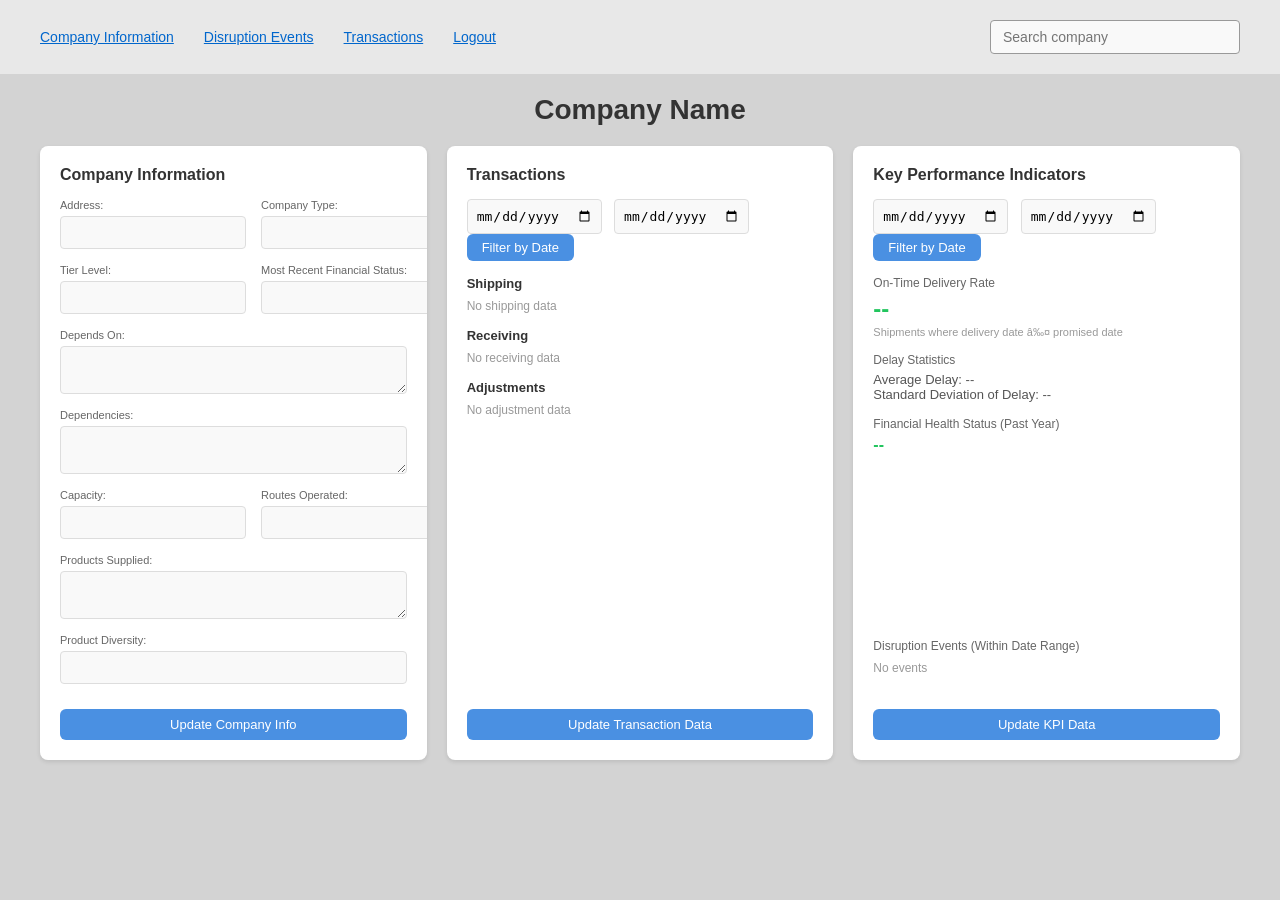
==== commit 5a2f1b0f: "combined css into one for all dashboards" ====
--- a/company.html
+++ b/company.html
@@ -4,7 +4,7 @@
     <title>Company Information</title>
     <!-- Plotly.js for creating graphs (from your ajax_example.html) -->
     <script src="https://cdn.plot.ly/plotly-2.35.2.min.js" charset="utf-8"></script>
-    <link rel="stylesheet" href="css/company.css">
+    <link rel="stylesheet" href="css/dashboard.css">
 </head>
 <body>
     <!-- ===== NAVIGATION BAR ===== -->
--- a/css/dashboard.css
+++ b/css/dashboard.css
@@ -0,0 +1,212 @@
+* {margin: 0; padding: 0; box-sizing: border-box;}
+
+body {
+    font-family: -apple-system, BlinkMacSystemFont, 'Segoe UI', Arial, sans-serif;
+    background-color: #d3d3d3;
+    color: #333;
+}
+
+nav {
+    background-color: #e8e8e8;
+    padding: 20px 40px;
+    display: flex;
+    justify-content: space-between;
+    align-items: center;
+}
+
+.nav-links {display: flex; gap: 30px;}
+
+.nav-links a {
+    color: #0066cc;
+    text-decoration: underline;
+    font-size: 14px;
+}
+
+.search-box {position: relative; width: 250px;}
+
+.search-box input {
+    padding: 8px 12px;
+    border: 1px solid #999;
+    border-radius: 4px;
+    width: 100%;
+    font-size: 14px;
+}
+
+.search-results {
+    position: absolute;
+    top: 100%;
+    left: 0;
+    right: 0;
+    background-color: white;
+    border: 1px solid #ddd;
+    border-top: none;
+    border-radius: 0 0 4px 4px;
+    max-height: 300px;
+    overflow-y: auto;
+    display: none;
+    z-index: 1000;
+    box-shadow: 0 4px 6px rgba(0,0,0,0.1);
+}
+
+.search-results.show {display: block;}
+
+.search-result-item {
+    padding: 12px;
+    cursor: pointer;
+    border-bottom: 1px solid #f0f0f0;
+    font-size: 14px;
+}
+
+.search-result-item:hover {background-color: #f5f5f5;}
+
+.no-results {
+    padding: 12px;
+    color: #999;
+    font-size: 14px;
+    text-align: center;
+}
+
+.container {
+    padding: 20px 40px;
+    max-width: 1600px;
+    margin: 0 auto;
+}
+
+.page-title {
+    text-align: center;
+    font-size: 28px;
+    font-weight: 600;
+    margin-bottom: 20px;
+    color: #333;
+}
+
+.dashboard-grid {
+    display: grid;
+    grid-template-columns: 1fr 1fr 1fr;
+    gap: 20px;
+}
+
+.card {
+    background-color: white;
+    border-radius: 8px;
+    padding: 20px;
+    box-shadow: 0 2px 4px rgba(0,0,0,0.1);
+    max-height: calc(100vh - 180px);
+    overflow-y: auto;
+    display: flex;
+    flex-direction: column;
+}
+
+.card-title {
+    font-size: 16px;
+    font-weight: 600;
+    margin-bottom: 15px;
+    color: #333;
+}
+
+.form-row {
+    display: grid;
+    grid-template-columns: 1fr 1fr;
+    gap: 15px;
+    margin-bottom: 15px;
+}
+
+.form-group {display: flex; flex-direction: column;}
+
+.form-group.full-width {grid-column: 1 / -1;}
+
+label {
+    font-size: 11px;
+    color: #666;
+    margin-bottom: 5px;
+}
+
+input, select, textarea {
+    padding: 8px;
+    border: 1px solid #ddd;
+    border-radius: 4px;
+    font-size: 13px;
+    background-color: #f9f9f9;
+}
+
+.btn {
+    background-color: #4a90e2;
+    color: white;
+    border: none;
+    padding: 8px 20px;
+    border-radius: 6px;
+    font-size: 13px;
+    cursor: pointer;
+    margin-top: 10px;
+}
+
+.btn:hover {background-color: #357abd;}
+
+.transaction-section {margin-bottom: 15px;}
+
+.section-label {
+    font-size: 13px;
+    font-weight: 600;
+    color: #333;
+    margin-bottom: 8px;
+}
+
+.transaction-list {font-size: 12px; color: #555;}
+
+.transaction-item {
+    padding: 8px;
+    margin-bottom: 6px;
+    background-color: #f9f9f9;
+    border-left: 3px solid #4a90e2;
+    border-radius: 4px;
+    font-size: 12px;
+    line-height: 1.5;
+}
+
+.transaction-item:last-child {margin-bottom: 0;}
+
+.kpi-metric {margin-bottom: 15px;}
+
+.kpi-label {font-size: 12px; color: #666; margin-bottom: 5px;}
+
+.kpi-value {
+    font-size: 24px;
+    font-weight: 700;
+    color: #22c55e;
+    margin-bottom: 3px;
+}
+
+.kpi-description {font-size: 11px; color: #999;}
+
+.status-healthy {
+    color: #22c55e;
+    font-size: 16px;
+    font-weight: 600;
+}
+
+.graph-container {width: 100%; height: 150px; margin: 10px 0;}
+
+.event-list-item {
+    font-size: 12px;
+    color: #555;
+    padding: 5px 0;
+    border-bottom: 1px solid #f0f0f0;
+}
+
+.event-list-item:last-child {border-bottom: none;}
+
+.formula-block {
+    background: #f8f8fe;
+    border-radius: 10px;
+    padding: 12px 20px;
+    font-family: 'Times New Roman', serif;
+    font-size: 19px;
+    margin: 7px 0 2px 0;
+    display: inline-block;
+}
+
+.plot-instruction {
+    font-size: 13px;
+    color: #5052a7;
+    font-style: italic;
+}
